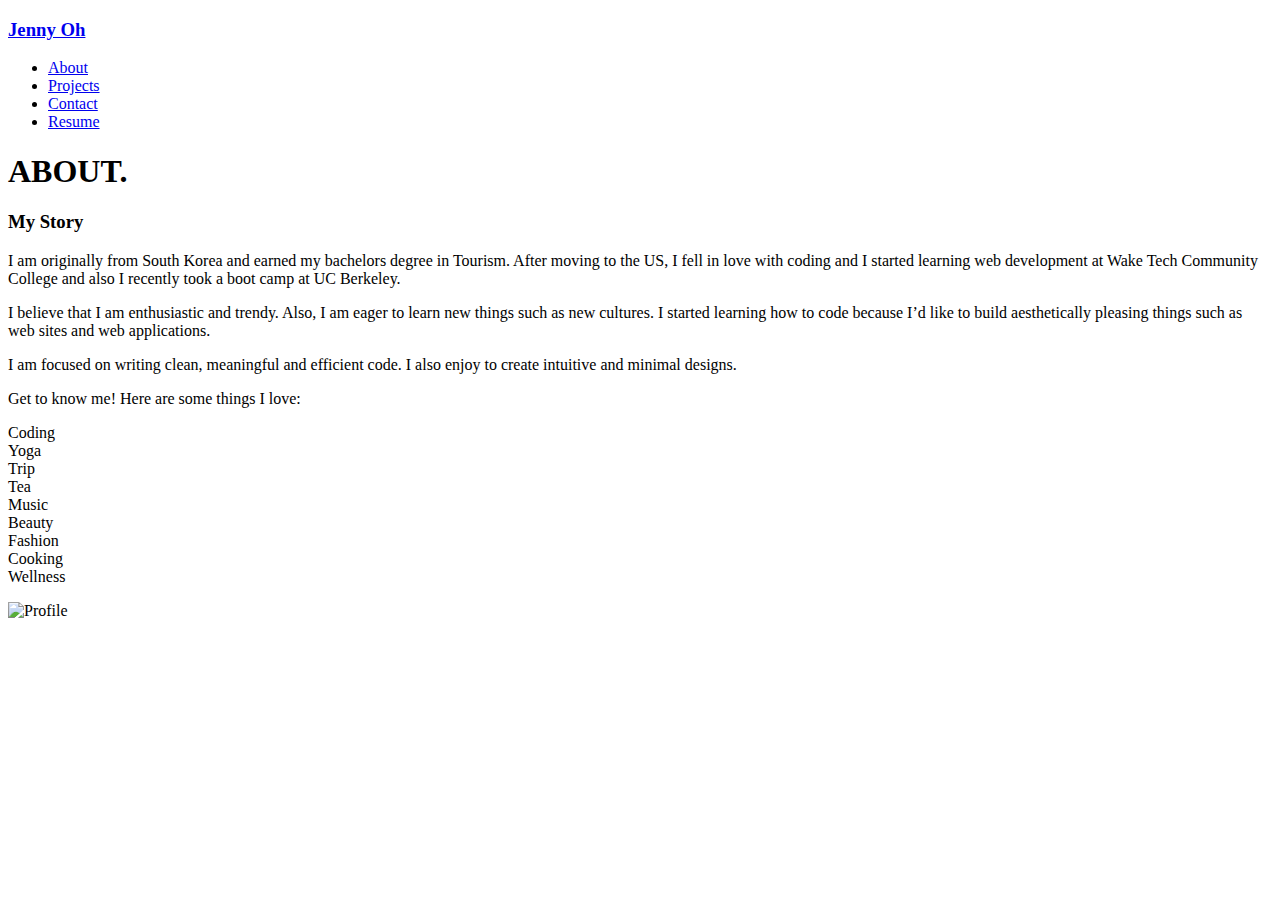
==== about.html @ 364c2974 "Add projects file and modified css" ====
<!DOCTYPE html>
<html lang="en">
  <head>
    <meta charset="UTF-8" />
    <meta name="viewport" content="width=device-width, initial-scale=1.0" />
    <meta http-equiv="X-UA-Compatible" content="ie=edge" />
    <!-- css link  -->
    <link rel="stylesheet" href="../src/css/style.css" />
    <!-- icons link  -->
    <script src="https://unpkg.com/ionicons@5.0.0/dist/ionicons.js"></script>
    <title>Jenny's World</title>
  </head>
  <body>
    <header>
      <nav class="nav" id="nav">
        <h3 class="logo"><a href="./index.html">Jenny Oh</a></h3>
        <ul>
          <li><a href="about.html">About</a></li>
          <li><a href="projects.html">Projects</a></li>
          <li><a href="contact.html">Contact</a></li>
          <li><a href="resume.html">Resume</a></li>
        </ul>
      </nav>
      <!-- <img src="" alt="navigation" />Menu -->
    </header>
    <main>
      <div class="about-banner">
        <div class="about">
          <h1>ABOUT.</h1>
        </div>
      </div>

      <div class="story">
        <div class="story-description">
          <h3>My Story</h3>
          <p>
            I am originally from South Korea and earned my bachelors degree in
            Tourism. After moving to the US, I fell in love with coding and I
            started learning web development at Wake Tech Community College and
            also I recently took a boot camp at UC Berkeley.
          </p>
          <p>
            I believe that I am enthusiastic and trendy. Also, I am eager to
            learn new things such as new cultures. I started learning how to
            code because I’d like to build aesthetically pleasing things such as
            web sites and web applications.
          </p>
          <p>
            I am focused on writing clean, meaningful and efficient code. I also
            enjoy to create intuitive and minimal designs.
          </p>

          <p>
            Get to know me! Here are some things I love:
          </p>

          <p>
            <li>Coding</li>
            <li>Yoga</li>
            <li>Trip</li>
            <li>Tea</li>
            <li>Music</li>
            <li>Beauty</li>
            <li>Fashion</li>
            <li>Cooking</li>
            <li>Wellness</li>
          </p>
        </div>

        <div class="profile">
          <img src="./assets/Jenny 1.svg" alt="Profile" />
        </div>
        <div class="icons">
          <a href="https://www.linkedin.com/in/seulkioh1004/">
            <ion-icon name="logo-linkedin"></ion-icon>
          </a>
          <a href="https://github.com/JennyOh1004">
            <ion-icon name="logo-github"></ion-icon>
          </a>
          <a href="mailto:ohseulki1004@gmail.com">
            <ion-icon name="mail"></ion-icon>
          </a>
        </div>
      </div>
    </main>
  </body>
</html>
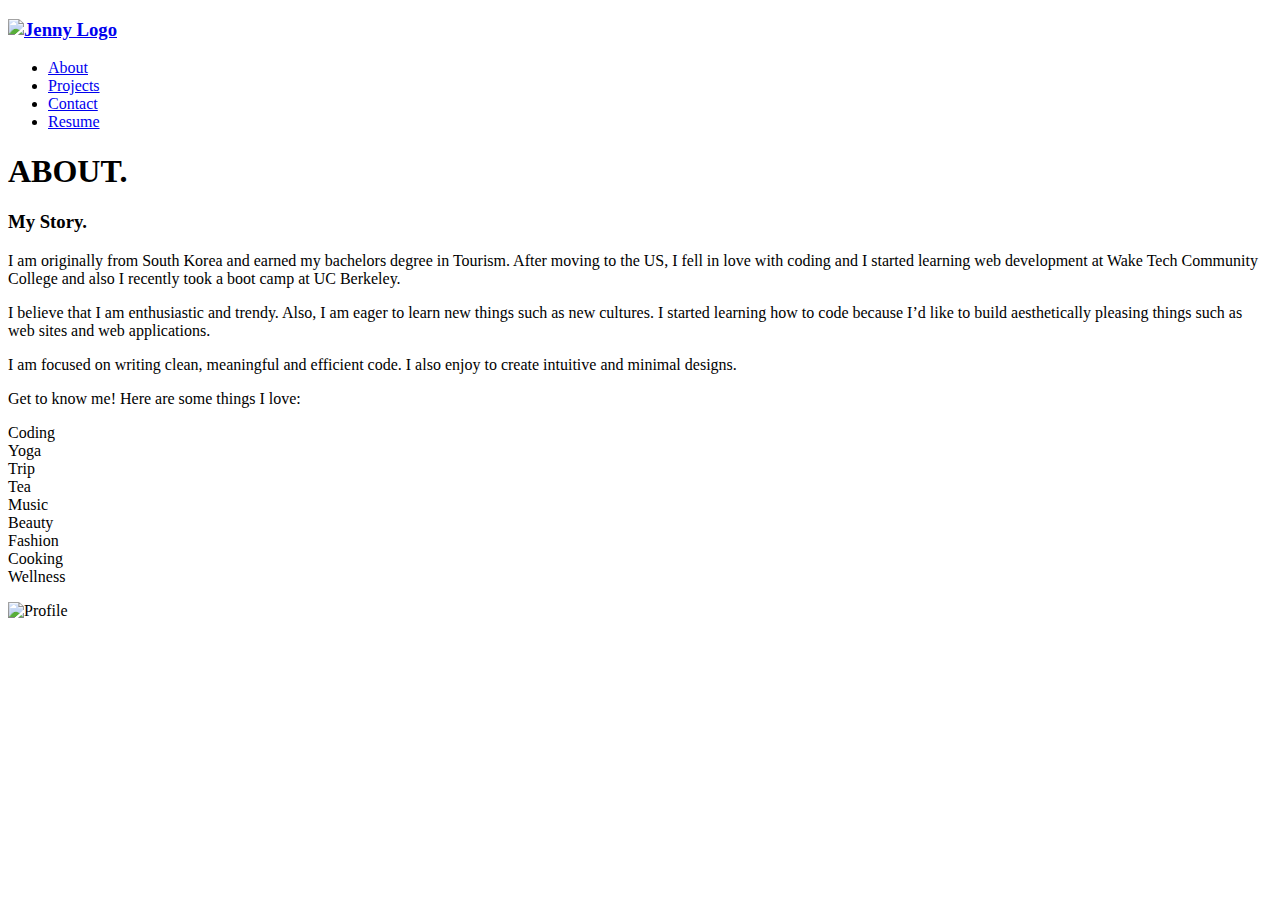
==== commit b54dc021: "Update html files and css file" ====
--- a/about.html
+++ b/about.html
@@ -4,16 +4,39 @@
     <meta charset="UTF-8" />
     <meta name="viewport" content="width=device-width, initial-scale=1.0" />
     <meta http-equiv="X-UA-Compatible" content="ie=edge" />
-    <!-- css link  -->
-    <link rel="stylesheet" href="../src/css/style.css" />
+    <!-- meta tag -->
+    <meta charset="UTF-8" />
+    <meta
+      name="description"
+      content="Jenny Oh Web Developer Personal Portfolio"
+    />
+    <meta
+      name="keywords"
+      content="HTML,CSS,Javascript Developer,UI Developer, Web Developer"
+    />
+    <meta name="author" content="Jenny Oh" />
+    <meta name="viewport" content="width=device-width, initial-scale=1.0" />
+    <meta http-equiv="X-UA-Compatible" content="ie=edge" />
+    <!-- favicon icon link -->
+    <link rel="icon" type="image/x-icon" href="assets/favicon.ico" />
+
     <!-- icons link  -->
     <script src="https://unpkg.com/ionicons@5.0.0/dist/ionicons.js"></script>
+    <!-- stylesheet CSS file link  -->
+    <link rel="stylesheet" href="../src/css/style.css" />
     <title>Jenny's World</title>
   </head>
   <body>
     <header>
       <nav class="nav" id="nav">
-        <h3 class="logo"><a href="./index.html">Jenny Oh</a></h3>
+        <h3 class="logo">
+          <a href="./index.html"
+            ><img
+              class="logo-img"
+              src="../src/assets/jenny-logo.png"
+              alt="Jenny Logo"
+          /></a>
+        </h3>
         <ul>
           <li><a href="about.html">About</a></li>
           <li><a href="projects.html">Projects</a></li>
@@ -25,6 +48,9 @@
     </header>
     <main>
       <div class="about-banner">
+        <div class="bg"></div>
+        <div class="bg bg2"></div>
+        <div class="bg bg3"></div>
         <div class="about">
           <h1>ABOUT.</h1>
         </div>
@@ -32,7 +58,7 @@
 
       <div class="story">
         <div class="story-description">
-          <h3>My Story</h3>
+          <h3>My Story.</h3>
           <p>
             I am originally from South Korea and earned my bachelors degree in
             Tourism. After moving to the US, I fell in love with coding and I
@@ -69,17 +95,17 @@
 
         <div class="profile">
           <img src="./assets/Jenny 1.svg" alt="Profile" />
-        </div>
-        <div class="icons">
-          <a href="https://www.linkedin.com/in/seulkioh1004/">
-            <ion-icon name="logo-linkedin"></ion-icon>
-          </a>
-          <a href="https://github.com/JennyOh1004">
-            <ion-icon name="logo-github"></ion-icon>
-          </a>
-          <a href="mailto:ohseulki1004@gmail.com">
-            <ion-icon name="mail"></ion-icon>
-          </a>
+          <div class="icons">
+            <a href="https://www.linkedin.com/in/seulkioh1004/">
+              <ion-icon name="logo-linkedin"></ion-icon>
+            </a>
+            <a href="https://github.com/JennyOh1004">
+              <ion-icon name="logo-github"></ion-icon>
+            </a>
+            <a href="mailto:ohseulki1004@gmail.com">
+              <ion-icon name="mail"></ion-icon>
+            </a>
+          </div>
         </div>
       </div>
     </main>
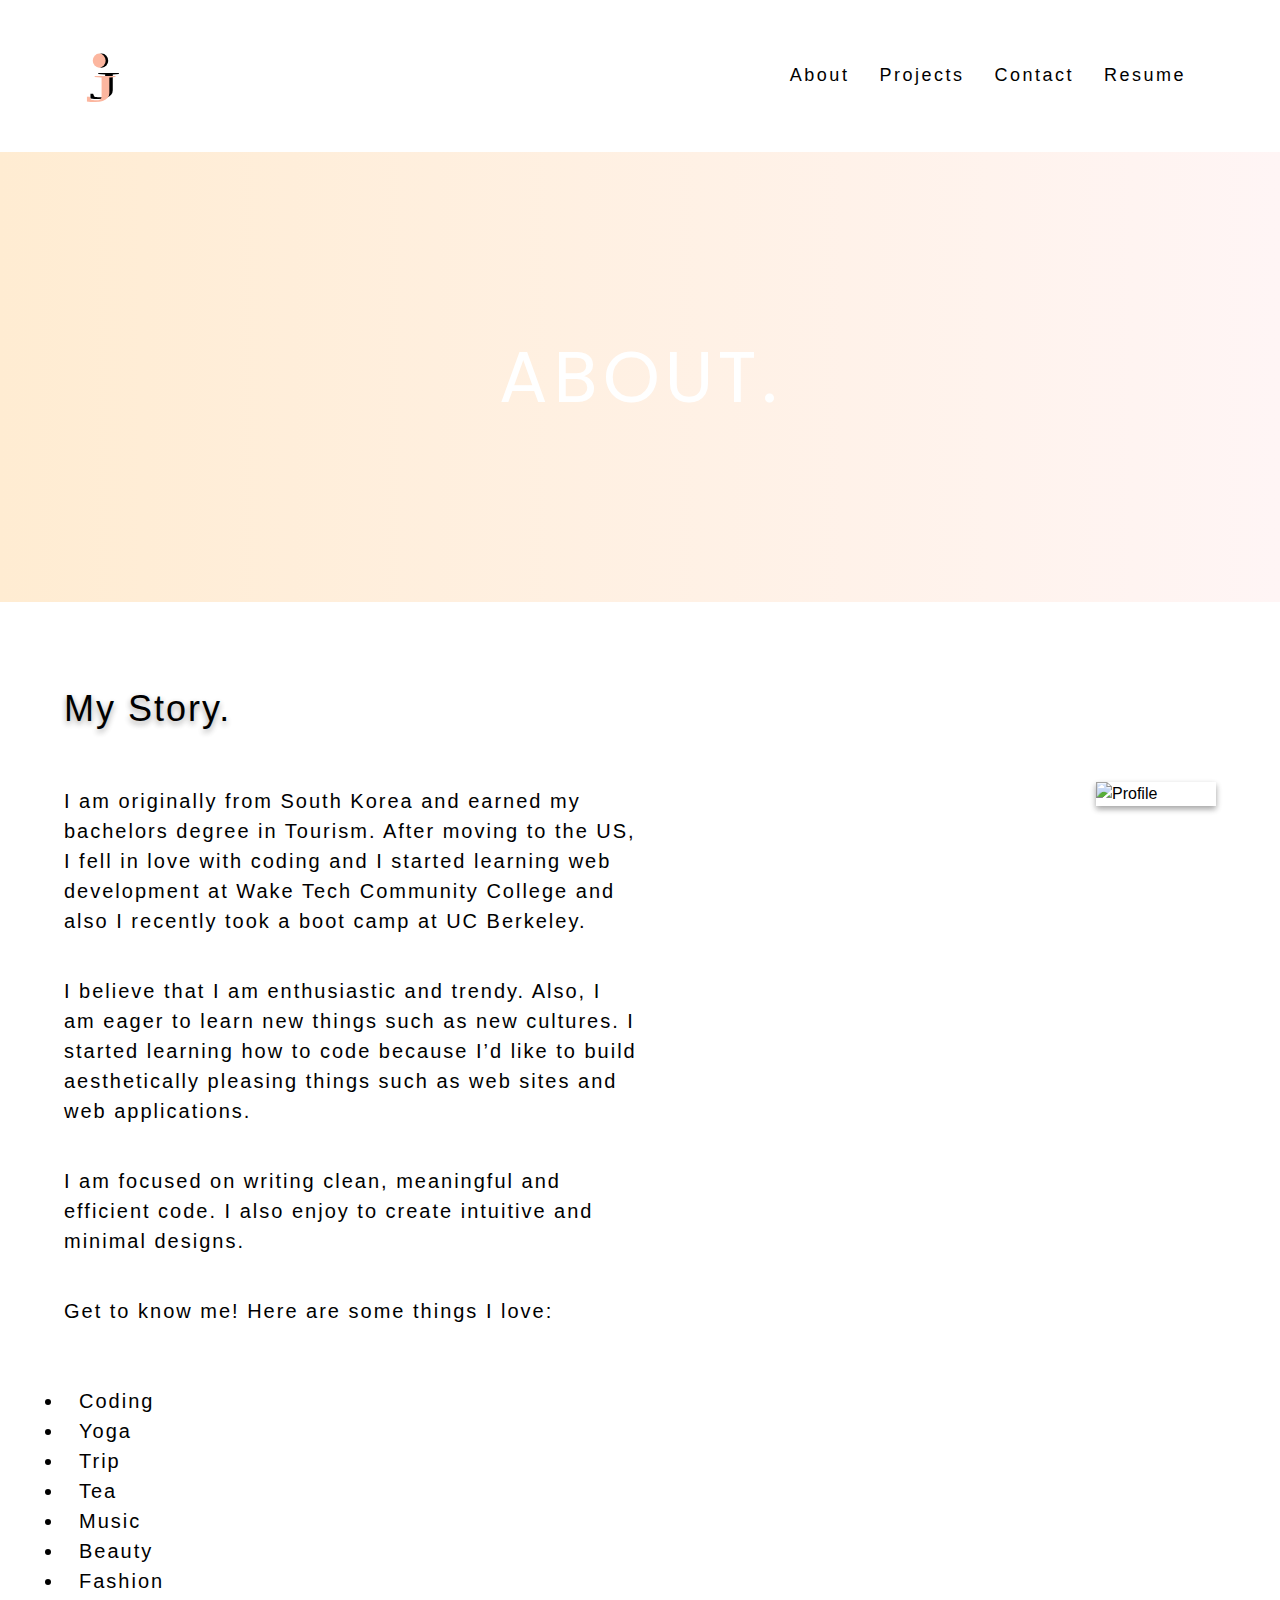
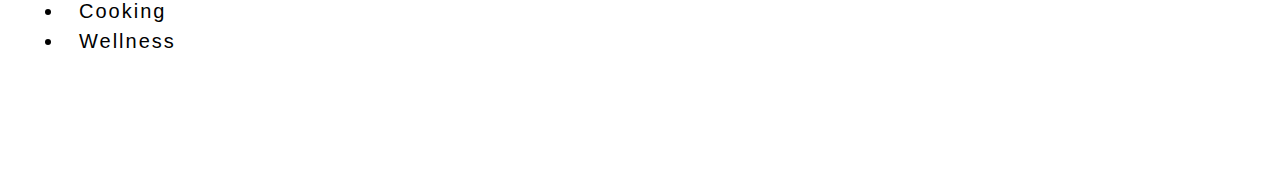
==== commit a82ab2aa: "Updated contact, projects, resume html file and css file" ====
--- a/about.html
+++ b/about.html
@@ -23,18 +23,15 @@
     <!-- icons link  -->
     <script src="https://unpkg.com/ionicons@5.0.0/dist/ionicons.js"></script>
     <!-- stylesheet CSS file link  -->
-    <link rel="stylesheet" href="../src/css/style.css" />
+    <link rel="stylesheet" href="css/style.css" />
     <title>Jenny's World</title>
   </head>
   <body>
     <header>
       <nav class="nav" id="nav">
         <h3 class="logo">
-          <a href="./index.html"
-            ><img
-              class="logo-img"
-              src="../src/assets/jenny-logo.png"
-              alt="Jenny Logo"
+          <a href="index.html"
+            ><img class="logo-img" src="assets/Logo1.svg" alt="Jenny Logo"
           /></a>
         </h3>
         <ul>
@@ -48,9 +45,6 @@
     </header>
     <main>
       <div class="about-banner">
-        <div class="bg"></div>
-        <div class="bg bg2"></div>
-        <div class="bg bg3"></div>
         <div class="about">
           <h1>ABOUT.</h1>
         </div>
@@ -94,7 +88,7 @@
         </div>
 
         <div class="profile">
-          <img src="./assets/Jenny 1.svg" alt="Profile" />
+          <img src="assets/Jenny 1.svg" alt="Profile" />
           <div class="icons">
             <a href="https://www.linkedin.com/in/seulkioh1004/">
               <ion-icon name="logo-linkedin"></ion-icon>
--- a/css/style.css
+++ b/css/style.css
@@ -0,0 +1,924 @@
+@import url("https://fonts.googleapis.com/css2?family=Poppins&display=swap");
+
+*,
+*::before,
+*::after {
+  margin: 0;
+  padding: 0;
+  box-sizing: border-box;
+}
+
+html,
+body,
+div,
+span,
+applet,
+object,
+iframe,
+h1,
+h2,
+h3,
+h4,
+h5,
+h6,
+p,
+blockquote,
+pre,
+a,
+abbr,
+acronym,
+address,
+big,
+cite,
+code,
+del,
+dfn,
+em,
+img,
+ins,
+kbd,
+q,
+s,
+samp,
+small,
+strike,
+strong,
+sub,
+sup,
+tt,
+var,
+b,
+u,
+i,
+center,
+dl,
+dt,
+dd,
+ol,
+ul,
+li,
+fieldset,
+form,
+label,
+legend,
+table,
+caption,
+tbody,
+tfoot,
+thead,
+tr,
+th,
+td,
+article,
+aside,
+canvas,
+details,
+embed,
+figure,
+figcaption,
+footer,
+header,
+hgroup,
+menu,
+nav,
+output,
+ruby,
+section,
+summary,
+time,
+mark,
+audio,
+video {
+  margin: 0;
+  padding: 0;
+  border: 0;
+  font-size: 100%;
+  font: inherit;
+  vertical-align: baseline;
+}
+/* HTML5 display-role reset for older browsers */
+article,
+aside,
+details,
+figcaption,
+figure,
+footer,
+header,
+hgroup,
+menu,
+nav,
+section {
+  display: block;
+}
+body {
+  line-height: 1.5;
+}
+ol,
+ul {
+  list-style: none;
+}
+blockquote,
+q {
+  quotes: none;
+}
+blockquote:before,
+blockquote:after,
+q:before,
+q:after {
+  content: "";
+  content: none;
+}
+table {
+  border-collapse: collapse;
+  border-spacing: 0;
+}
+
+/* customized style css */
+
+/* body {
+  display: flex;
+} */
+
+:root {
+  --body-fonts: "Open Sans", sans-serif;
+  --text-fonts: "Poppins", sans-serif;
+  --logo-fonts: "Cormorant Garamond", serif;
+  --primary-color: #fff;
+  --secondary-color: #000;
+  --third-color: #ece2df;
+  --point-color: #fcb69f;
+  --shadow: 0 3px 6px rgba(0, 0, 0, 0.16), 0 3px 6px rgba(0, 0, 0, 0.23);
+}
+
+body {
+  font-family: "Poppins", sans-serif;
+}
+
+.portofolio {
+  color: #000;
+  /* background: radial-gradient(
+    circle,
+    rgba(250, 232, 239, 1) 0%,
+    rgba(255, 255, 255, 1) 74%
+  ); */
+  background: linear-gradient(
+    circle,
+    rgba(252, 182, 159, 1) 0%,
+    rgba(255, 255, 255, 1) 60%
+  );
+}
+
+.logo-img {
+  width: 70px;
+  margin-top: 20px;
+}
+
+nav {
+  min-height: 10vh;
+  width: 90%;
+  margin: auto;
+  display: flex;
+  justify-content: space-between;
+  align-items: center;
+  padding: 20px 0px;
+  z-index: 2;
+}
+
+nav ul {
+  display: flex;
+  justify-content: row;
+  padding-left: 20px;
+}
+
+nav li {
+  display: flex;
+  padding-right: 30px;
+}
+
+nav a {
+  text-decoration: none;
+  color: #000;
+  cursor: pointer;
+  letter-spacing: 2.5px;
+  font-family: var(--body-fonts);
+  font-size: 18px;
+}
+
+nav a:hover:after {
+  position: absolute;
+  content: "";
+  width: 50px;
+  height: 1px;
+  border-bottom: 3px solid var(--point-color);
+  margin: 5px 0px;
+  text-align: center;
+  display: block;
+  transition: linear all 0.3s;
+}
+
+/* .nav a:hover {
+  text-decoration: none;
+  color: var(--point-color);
+  cursor: pointer;
+  transition: linear all 0.3s;
+} */
+
+a {
+  text-decoration: none;
+  z-index: 5;
+}
+
+.page {
+  min-height: 90vh;
+  display: grid;
+  grid-template-columns: 5% 1fr 1fr 1fr 5%;
+}
+
+.hero {
+  overflow: hidden;
+  height: 600px;
+  align-self: center;
+  justify-content: center;
+  display: flex;
+  padding-top: 40px;
+}
+
+.hero img {
+  height: 400px;
+  transition: transform 0.3s ease-out;
+  cursor: pointer;
+}
+
+.jenny-right {
+  transform: translate(0%, 10%);
+}
+
+.jenny-left {
+  transform: translate(0%, -10%);
+}
+
+.hero:hover .jenny-right {
+  transform: translate(0%, 0%);
+}
+
+.hero:hover .jenny-left {
+  transform: translate(0%, 0%);
+}
+
+/* scroll effect */
+
+.intro_text {
+  opacity: 0;
+  transform: translateY(20px);
+  transition: 0.4s all ease-in-out;
+}
+
+.intro_appear {
+  opacity: 1;
+  transform: translateY(0px);
+}
+
+.details {
+  grid-column: 2/3;
+  align-self: end;
+  z-index: 2;
+  margin-bottom: 20%;
+}
+
+.details h1 {
+  font-size: 56px;
+  font-family: "Poppins", sans-serif;
+  letter-spacing: 2px;
+  color: #000;
+}
+
+.details h2 {
+  font-size: 36px;
+  padding: 20px 0px;
+  color: #000;
+}
+
+.details p {
+  font-size: 24px;
+  padding: 20px 0px 50px 0px;
+  letter-spacing: 2px;
+  color: #000;
+}
+
+.pages {
+  z-index: 2;
+  right: 5%;
+  top: 65%;
+  transition: translateY(-50%);
+  position: fixed;
+}
+
+.pages > div {
+  display: flex;
+  align-items: center;
+  justify-content: space-between;
+}
+
+.pages h3 {
+  font-size: 20px;
+  padding: 30px;
+}
+
+.pages svg {
+  cursor: pointer;
+  opacity: 0.5;
+  transform: scale(2);
+}
+
+.pages svg:hover {
+  animation: dot 0.5s ease-in-out infinite alternate;
+}
+
+.pages svg.active {
+  opacity: 1;
+}
+
+@keyframes dot {
+  0% {
+    transform: scale(2);
+  }
+  100% {
+    transform: scale(4);
+  }
+}
+
+.about-banner {
+  height: 50vh;
+  width: 100%;
+  position: relative;
+  background-image: linear-gradient(to right, #ffecd2 0%, #fff5f5 100%);
+}
+
+.project-banner {
+  height: 50vh;
+  width: 100%;
+  position: relative;
+  background-image: linear-gradient(135deg, #fdfcfb 0%, #e2d1c3 100%);
+}
+
+.contact-banner {
+  height: 50vh;
+  width: 100%;
+  position: relative;
+  background-image: linear-gradient(to right, #ffecd2 0%, #fff5f5 100%);
+}
+
+.resume-banner {
+  height: 50vh;
+  width: 100%;
+  position: relative;
+  background-image: linear-gradient(135deg, #fdfcfb 0%, #e2d1c3 100%);
+}
+
+/* .banner img {
+  width: 100%;
+  height: 100%;
+  object-fit: cover;
+  object-position: top;
+} */
+
+.about,
+.project h1 {
+  position: absolute;
+  top: 55%;
+  left: 50%;
+  transform: translate(-50%, -70%);
+  color: #fff;
+  font-size: 72px;
+  /* text-shadow: 2px 2px 2px rgba(0, 0, 0, 0.5); */
+  text-align: center;
+  letter-spacing: 5px;
+  color: #fff;
+}
+
+.story {
+  display: flex;
+  justify-content: space-between;
+  width: 90%;
+  margin: auto;
+  padding: 80px 0px;
+  font-family: var(--body-fonts);
+  color: var(--green-color2);
+}
+
+.story-description {
+  width: 50%;
+}
+
+.story-description h3 {
+  font-size: 36px;
+  padding-bottom: 30px;
+  letter-spacing: 2px;
+  text-shadow: var(--shadow);
+}
+
+.story-description p {
+  padding: 20px 0px;
+  font-size: 20px;
+  letter-spacing: 2px;
+}
+
+.story-description li {
+  font-size: 20px;
+  letter-spacing: 2px;
+  padding-left: 15px;
+}
+
+.profile img {
+  margin-top: 100px;
+  box-shadow: var(--shadow);
+  display: flex;
+}
+
+.icons {
+  display: flex;
+  /* position: absolute; */
+  font-size: 25px;
+  margin: auto;
+  justify-content: center;
+  align-items: center;
+  margin-top: 10px;
+}
+
+.icons a {
+  color: #000;
+  text-decoration: none;
+  padding: 20px;
+}
+
+.icons a:hover {
+  color: var(--point-color);
+  transition: linear all 0.3s;
+}
+
+/* project section  */
+
+.project,
+.work {
+  display: flex;
+  justify-content: space-between;
+  width: 90%;
+  margin: auto;
+  padding: 80px 0px;
+}
+
+.project-description {
+  width: 45%;
+}
+
+.project-description h3 {
+  font-size: 36px;
+  padding-bottom: 30px;
+  letter-spacing: 2px;
+  text-shadow: var(--shadow);
+}
+.project-description h4 {
+  font-size: 30px;
+  padding-bottom: 30px;
+  letter-spacing: 2px;
+  text-shadow: var(--shadow);
+}
+
+.project-description p {
+  padding: 20px 0px;
+  font-size: 20px;
+  letter-spacing: 2px;
+}
+
+.project-image img {
+  margin-top: 10%;
+  width: 200%;
+}
+
+.project-image img:hover {
+  transition: linear 0.3s all;
+  opacity: 0.6;
+  cursor: pointer;
+}
+
+.project-details {
+  grid-column: 2/3;
+  align-self: center;
+  z-index: 2;
+}
+
+/* project left */
+.project-details-left {
+  grid-column: 2/3;
+  align-self: center;
+  z-index: 2;
+  justify-items: end;
+  background: red;
+}
+
+.project-details h2 {
+  font-size: 32px;
+  letter-spacing: 3px;
+  margin-bottom: 12px;
+  color: var(--green-color);
+}
+
+.project-details p {
+  font-size: 20px;
+  letter-spacing: 1px;
+  color: var(--green-color);
+}
+
+.project-details button {
+  display: flex;
+  align-self: center;
+  background: #fff;
+  color: #000;
+  width: 150px;
+  height: 60px;
+  border: solid 0.1px #000;
+  font-size: 1rem;
+  padding: 20px;
+  margin: auto;
+  margin-top: 30px;
+  letter-spacing: 1.5px;
+  cursor: pointer;
+}
+
+.project-details button:hover {
+  background: var(--point-color);
+  color: #fff;
+  transition: linear all 0.3s;
+  border: solid 0.1px var(--point-color);
+  opacity: 0.8;
+}
+
+/* Metif Korea section */
+
+.metif-container {
+  min-height: 90vh;
+  display: grid;
+  align-self: center;
+  text-align: center;
+}
+
+.metifkorea-project {
+  display: flex;
+  margin: auto;
+  height: 70vh;
+}
+
+.metifkorea-project h2 {
+  font-size: 72px;
+  margin-top: 50%;
+  letter-spacing: 2.5px;
+  text-transform: uppercase;
+}
+
+.metifkorea-project p {
+  color: #000;
+  margin: auto;
+  font-size: 30px;
+  font-family: var(--body-fonts);
+  letter-spacing: 2px;
+  padding: 50px;
+  text-align: center;
+  line-height: 60px;
+}
+
+.metifkorea-project-text p {
+  font-size: 24px;
+  padding: 150px;
+  margin-bottom: 200px;
+  line-height: 40px;
+  font-family: var(--body-fonts);
+  letter-spacing: 2px;
+}
+
+.metifkorea-project2 img {
+  margin: auto;
+  width: 30%;
+}
+
+.metif-mockup {
+  width: 100%;
+}
+
+/* contact section  */
+
+.contact h1 {
+  position: absolute;
+  top: 55%;
+  left: 50%;
+  transform: translate(-50%, -70%);
+  color: #fff;
+  font-size: 72px;
+  text-shadow: 2px 2px 2px rgba(0, 0, 0, 0.5);
+  text-align: center;
+  letter-spacing: 3px;
+}
+
+.contact {
+  display: flex;
+  justify-content: space-between;
+  width: 90%;
+  margin: auto;
+  padding: 80px 0px;
+}
+
+.contact-description {
+  width: 50%;
+}
+
+.contact-description h3 {
+  font-size: 36px;
+  padding-bottom: 30px;
+  letter-spacing: 2px;
+  text-shadow: var(--shadow);
+}
+.contact-description h4 {
+  font-size: 30px;
+  padding-bottom: 30px;
+  letter-spacing: 2px;
+  text-shadow: var(--shadow);
+}
+
+.contact-description p {
+  padding: 20px 0px;
+  font-size: 20px;
+  letter-spacing: 2px;
+}
+
+/* form section  */
+
+form {
+  width: 40%;
+  height: 50%;
+  /* margin-top: 20%; */
+  padding: 40px;
+  color: #000;
+  font-family: var(--body-fonts);
+  font-size: 1rem;
+  flex-direction: column;
+  margin: auto;
+}
+
+input {
+  padding: 10px;
+  margin-bottom: 25px;
+  width: 100%;
+  background: #f8f9fa;
+  border: solid 1px #dee2e6;
+  border-radius: 3px;
+  font-size: 1rem;
+}
+
+textarea {
+  width: 100%;
+  height: 70px;
+  margin-bottom: 20px;
+  margin-top: 10px;
+  background: #f8f9fa;
+  border: solid 1px #dee2e6;
+  border-radius: 3px;
+  font-size: 1rem;
+}
+
+.submit {
+  width: 30%;
+  height: 8vh;
+  color: #fff;
+  background: #000;
+  outline: none;
+  border-color: #000;
+  letter-spacing: 2.5px;
+  font-size: 1rem;
+  border-radius: 2px;
+  cursor: pointer;
+}
+
+.submit:hover {
+  color: #000;
+  background: #fff;
+  transition: linear all 0.3s;
+  border: solid 0.1px #000;
+  cursor: pointer;
+}
+
+.contact-icons {
+  padding-right: 15%;
+  padding-top: 20px;
+  font-size: 24px;
+}
+
+.contact-icons a {
+  color: #000;
+  text-decoration: none;
+  padding: 20px;
+}
+
+/* resume section  */
+
+.resume-container {
+  display: flex;
+  justify-content: center;
+}
+
+.resume img {
+  position: relative;
+  display: flex;
+  margin: auto;
+  width: 60%;
+  margin-top: 10%;
+  margin-bottom: 10%;
+  box-shadow: 0 3px 6px rgba(0, 0, 0, 0.16), 0 3px 6px rgba(0, 0, 0, 0.23);
+}
+
+.resume a {
+  text-decoration: none;
+  color: #f1f3f5;
+  font-size: 1rem;
+}
+
+.resume a:hover {
+  text-decoration: none;
+  color: #000;
+  transition: linear all 0.3s;
+}
+
+.download {
+  position: absolute;
+  right: 0px;
+  top: 150px;
+  margin-left: auto;
+  width: 150px;
+  background: var(--point-color);
+  outline: none;
+  border: solid 0.1px #fcb69f;
+  letter-spacing: 2.5px;
+  font-size: 1rem;
+  border-radius: 2px;
+  cursor: pointer;
+  padding: 15px;
+  margin-right: 50px;
+  line-height: 20px;
+  box-shadow: 0 3px 6px rgba(0, 0, 0, 0.16), 0 3px 6px rgba(0, 0, 0, 0.23);
+}
+
+.download:hover {
+  color: #000;
+  background: #fff;
+  transition: linear all 0.3s;
+  border: solid 0.1px #000;
+  cursor: pointer;
+}
+
+/* ------------------------------ */
+/* Responsive web design */
+@media (max-width: 1024px) {
+  .page {
+    grid-template-columns: 5% 1fr 5%;
+    grid-template-rows: 2fr 1fr;
+    align-items: center;
+  }
+  .hero {
+    grid-column: 2/3;
+    height: auto;
+  }
+
+  .hero img {
+    height: 500px;
+  }
+
+  .details {
+    grid-row: 2/3;
+    grid-column: 2/3;
+    text-align: center;
+  }
+
+  .details h1 {
+    font-size: 48px;
+  }
+  .details h2 {
+    font-size: 38px;
+  }
+
+  .story {
+    flex-direction: column;
+  }
+  .story-description {
+    width: 100%;
+  }
+
+  .profile {
+    display: flex;
+    justify-content: center;
+    align-items: center;
+    margin: auto;
+    position: relative;
+  }
+
+  .icons {
+    display: flex;
+    position: absolute;
+    font-size: 25px;
+    margin: auto;
+    justify-content: center;
+    align-items: center;
+    margin-top: 300px;
+  }
+
+  .work {
+    flex-direction: column;
+  }
+
+  .metif {
+    grid-template-columns: 5% 1fr 5%;
+    grid-template-rows: 2fr 1fr;
+    align-items: center;
+  }
+
+  .project-details {
+    grid-row: 2/3;
+    grid-column: 2/3;
+    text-align: center;
+  }
+  .project-description {
+    width: 100%;
+  }
+
+  .project-image img {
+    width: 850px;
+    grid-column: 2/3;
+    height: auto;
+  }
+
+  .contact {
+    flex-direction: column;
+  }
+
+  .contact-description {
+    width: 100%;
+  }
+
+  .contact form {
+    margin-top: 20%;
+    width: 100%;
+  }
+}
+
+@media (max-width: 768px) {
+  .page {
+    grid-template-rows: 1fr 1fr;
+    align-items: center;
+    text-align: center;
+  }
+
+  .hero img {
+    height: 300px;
+  }
+
+  .details h1 {
+    font-size: 38px;
+  }
+
+  .details h2 {
+    font-size: 28px;
+  }
+
+  .profile {
+    display: flex;
+    justify-content: center;
+    align-items: center;
+    margin: auto;
+    position: relative;
+  }
+
+  .icons {
+    display: flex;
+    position: absolute;
+    font-size: 25px;
+    margin: auto;
+    justify-content: center;
+    align-items: center;
+    margin-top: 300px;
+  }
+
+  .project-details {
+    grid-template-rows: 1fr 1fr;
+    grid-row: 2/3;
+    grid-column: 2/3;
+    text-align: center;
+    align-items: center;
+    width: 100%;
+  }
+  .project-description {
+    width: 100%;
+  }
+
+  .project-image img {
+    grid-template-rows: 1fr 1fr;
+    width: 550px;
+    height: auto;
+  }
+}
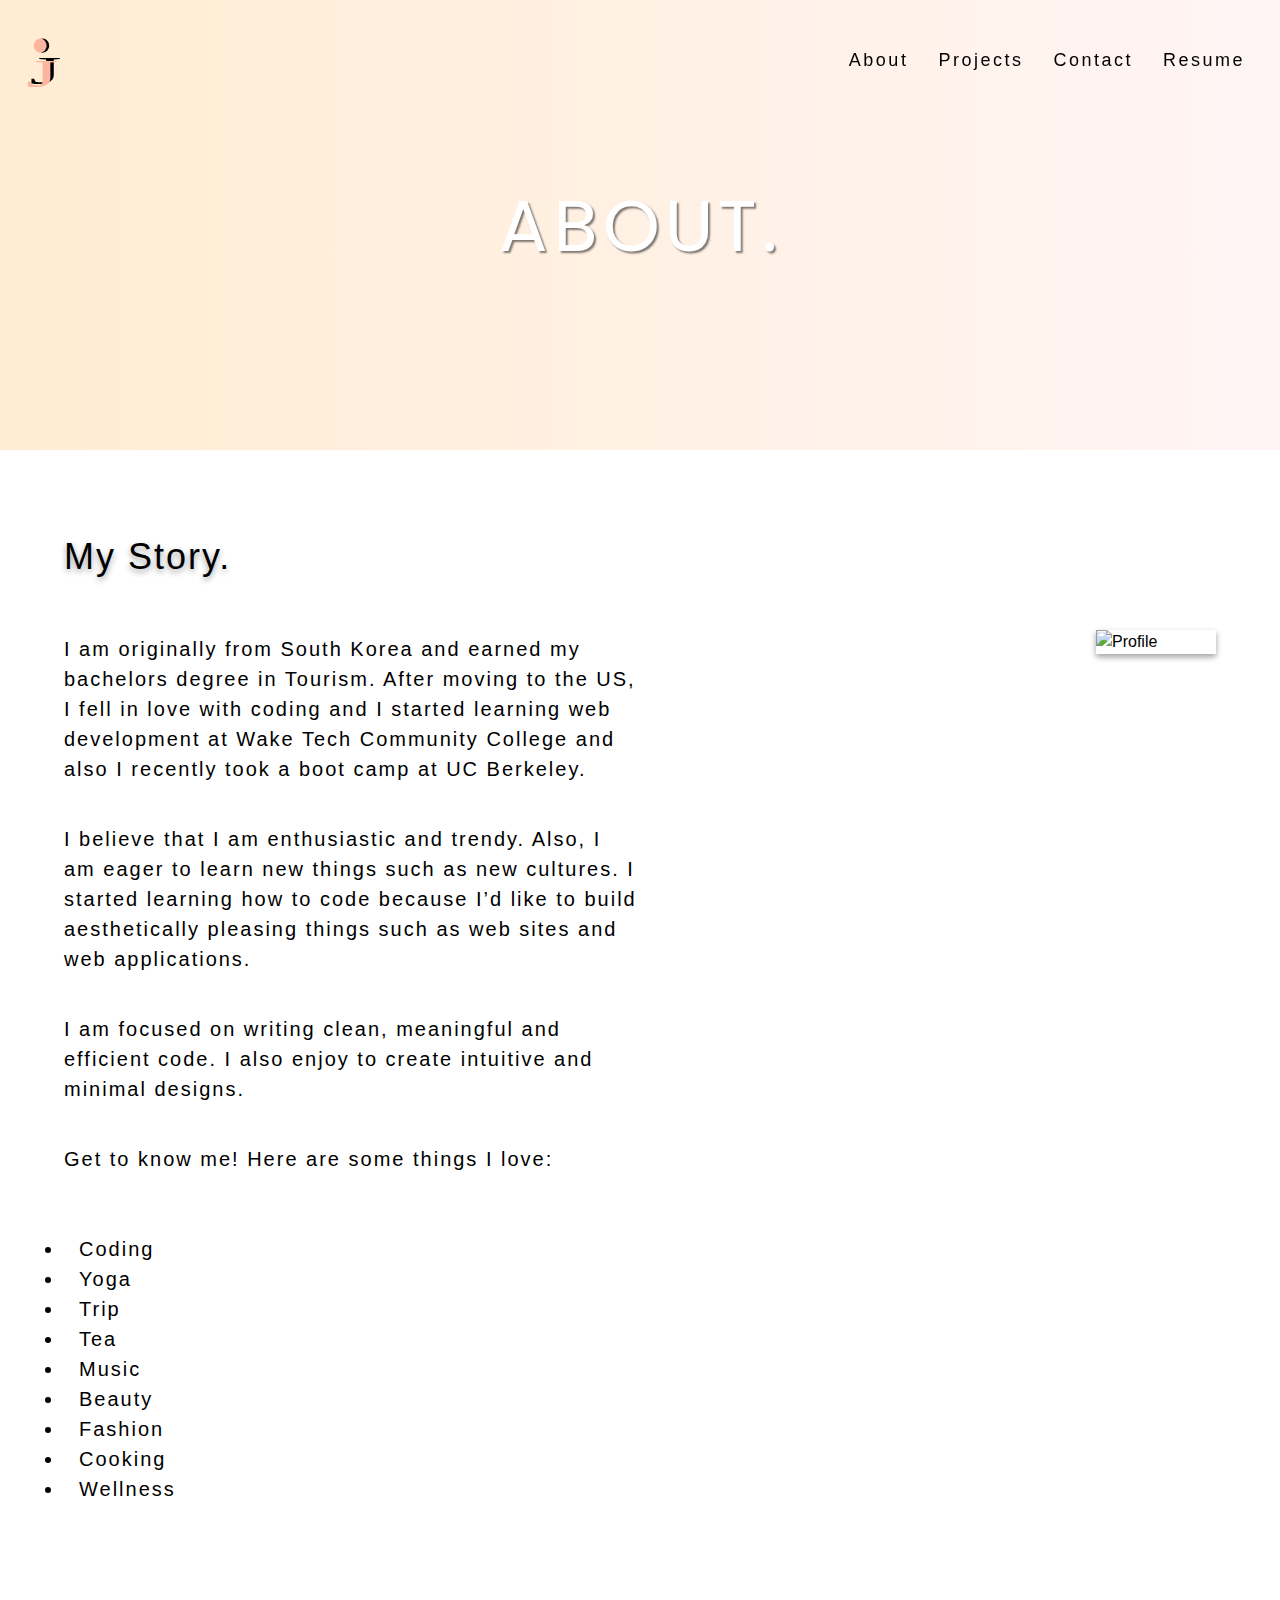
==== commit 65dd8acd: "Add responsive css" ====
--- a/about.html
+++ b/about.html
@@ -24,6 +24,7 @@
     <script src="https://unpkg.com/ionicons@5.0.0/dist/ionicons.js"></script>
     <!-- stylesheet CSS file link  -->
     <link rel="stylesheet" href="css/style.css" />
+    <link rel="stylesheet" href="css/style-second.css" />
     <title>Jenny's World</title>
   </head>
   <body>
@@ -103,5 +104,6 @@
         </div>
       </div>
     </main>
+    <script src="js/index.js"></script>
   </body>
 </html>
--- a/css/style.css
+++ b/css/style.css
@@ -175,19 +175,19 @@
 
 nav {
   min-height: 10vh;
-  width: 90%;
-  margin: auto;
+  width: 100%;
   display: flex;
   justify-content: space-between;
   align-items: center;
-  padding: 20px 0px;
-  z-index: 2;
+  padding: 5px;
+  z-index: 5;
+  position: fixed;
 }
 
 nav ul {
   display: flex;
   justify-content: row;
-  padding-left: 20px;
+  /* padding-left: 20px; */
 }
 
 nav li {
@@ -216,6 +216,17 @@
   transition: linear all 0.3s;
 }
 
+/* nav scrolled effect */
+
+.scrolled {
+  background-color: #fff;
+  transition: 0.3s;
+}
+
+.scrolled a {
+  color: #000;
+}
+
 /* .nav a:hover {
   text-decoration: none;
   color: var(--point-color);
@@ -247,6 +258,7 @@
   height: 400px;
   transition: transform 0.3s ease-out;
   cursor: pointer;
+  margin-top: 100px;
 }
 
 .jenny-right {
@@ -282,7 +294,7 @@
   grid-column: 2/3;
   align-self: end;
   z-index: 2;
-  margin-bottom: 20%;
+  margin-bottom: 5%;
 }
 
 .details h1 {
@@ -390,7 +402,7 @@
   transform: translate(-50%, -70%);
   color: #fff;
   font-size: 72px;
-  /* text-shadow: 2px 2px 2px rgba(0, 0, 0, 0.5); */
+  text-shadow: 2px 2px 2px rgba(0, 0, 0, 0.5);
   text-align: center;
   letter-spacing: 5px;
   color: #fff;
@@ -565,7 +577,7 @@
 .metifkorea-project {
   display: flex;
   margin: auto;
-  height: 70vh;
+  height: 50vh;
 }
 
 .metifkorea-project h2 {
@@ -587,7 +599,7 @@
 }
 
 .metifkorea-project-text p {
-  font-size: 24px;
+  font-size: 26px;
   padding: 150px;
   margin-bottom: 200px;
   line-height: 40px;
@@ -600,7 +612,20 @@
   width: 30%;
 }
 
+.metif-container a {
+  z-index: 0;
+}
+
 .metif-mockup {
+  width: 100%;
+}
+
+.mockup-bg {
+  background: #fcb69f;
+}
+
+.flixter-project img {
+  margin: auto;
   width: 100%;
 }
 
@@ -615,7 +640,7 @@
   font-size: 72px;
   text-shadow: 2px 2px 2px rgba(0, 0, 0, 0.5);
   text-align: center;
-  letter-spacing: 3px;
+  letter-spacing: 5px;
 }
 
 .contact {
@@ -719,18 +744,30 @@
 
 /* resume section  */
 
-.resume-container {
+.resume h1 {
+  position: absolute;
+  top: 55%;
+  left: 50%;
+  transform: translate(-50%, -70%);
+  color: #fff;
+  font-size: 72px;
+  text-shadow: 2px 2px 2px rgba(0, 0, 0, 0.5);
+  text-align: center;
+  letter-spacing: 5px;
+}
+/* .resume-container {
   display: flex;
   justify-content: center;
-}
+} */
 
 .resume img {
   position: relative;
   display: flex;
   margin: auto;
-  width: 60%;
+  width: 80%;
   margin-top: 10%;
   margin-bottom: 10%;
+  padding: 80px;
   box-shadow: 0 3px 6px rgba(0, 0, 0, 0.16), 0 3px 6px rgba(0, 0, 0, 0.23);
 }
 
@@ -749,7 +786,7 @@
 .download {
   position: absolute;
   right: 0px;
-  top: 150px;
+  top: 50%;
   margin-left: auto;
   width: 150px;
   background: var(--point-color);
@@ -772,153 +809,3 @@
   border: solid 0.1px #000;
   cursor: pointer;
 }
-
-/* ------------------------------ */
-/* Responsive web design */
-@media (max-width: 1024px) {
-  .page {
-    grid-template-columns: 5% 1fr 5%;
-    grid-template-rows: 2fr 1fr;
-    align-items: center;
-  }
-  .hero {
-    grid-column: 2/3;
-    height: auto;
-  }
-
-  .hero img {
-    height: 500px;
-  }
-
-  .details {
-    grid-row: 2/3;
-    grid-column: 2/3;
-    text-align: center;
-  }
-
-  .details h1 {
-    font-size: 48px;
-  }
-  .details h2 {
-    font-size: 38px;
-  }
-
-  .story {
-    flex-direction: column;
-  }
-  .story-description {
-    width: 100%;
-  }
-
-  .profile {
-    display: flex;
-    justify-content: center;
-    align-items: center;
-    margin: auto;
-    position: relative;
-  }
-
-  .icons {
-    display: flex;
-    position: absolute;
-    font-size: 25px;
-    margin: auto;
-    justify-content: center;
-    align-items: center;
-    margin-top: 300px;
-  }
-
-  .work {
-    flex-direction: column;
-  }
-
-  .metif {
-    grid-template-columns: 5% 1fr 5%;
-    grid-template-rows: 2fr 1fr;
-    align-items: center;
-  }
-
-  .project-details {
-    grid-row: 2/3;
-    grid-column: 2/3;
-    text-align: center;
-  }
-  .project-description {
-    width: 100%;
-  }
-
-  .project-image img {
-    width: 850px;
-    grid-column: 2/3;
-    height: auto;
-  }
-
-  .contact {
-    flex-direction: column;
-  }
-
-  .contact-description {
-    width: 100%;
-  }
-
-  .contact form {
-    margin-top: 20%;
-    width: 100%;
-  }
-}
-
-@media (max-width: 768px) {
-  .page {
-    grid-template-rows: 1fr 1fr;
-    align-items: center;
-    text-align: center;
-  }
-
-  .hero img {
-    height: 300px;
-  }
-
-  .details h1 {
-    font-size: 38px;
-  }
-
-  .details h2 {
-    font-size: 28px;
-  }
-
-  .profile {
-    display: flex;
-    justify-content: center;
-    align-items: center;
-    margin: auto;
-    position: relative;
-  }
-
-  .icons {
-    display: flex;
-    position: absolute;
-    font-size: 25px;
-    margin: auto;
-    justify-content: center;
-    align-items: center;
-    margin-top: 300px;
-  }
-
-  .project-details {
-    grid-template-rows: 1fr 1fr;
-    grid-row: 2/3;
-    grid-column: 2/3;
-    text-align: center;
-    align-items: center;
-    width: 100%;
-  }
-  .project-description {
-    width: 100%;
-  }
-
-  .project-image img {
-    grid-template-rows: 1fr 1fr;
-    width: 550px;
-    height: auto;
-  }
-}
--- a/css/style-second.css
+++ b/css/style-second.css
@@ -0,0 +1,155 @@
+/* ------------------------------ */
+/* Responsive web design */
+@media (max-width: 1024px) {
+  .page {
+    grid-template-columns: 5% 1fr 5%;
+    grid-template-rows: 2fr 1fr;
+    align-items: center;
+  }
+  .hero {
+    grid-column: 2/3;
+    height: auto;
+  }
+
+  .hero img {
+    height: 500px;
+  }
+
+  .details {
+    grid-row: 2/3;
+    grid-column: 2/3;
+    text-align: center;
+  }
+
+  .details h1 {
+    font-size: 48px;
+  }
+  .details h2 {
+    font-size: 38px;
+  }
+
+  .story {
+    flex-direction: column;
+  }
+  .story-description {
+    width: 100%;
+  }
+
+  .profile {
+    display: flex;
+    justify-content: center;
+    align-items: center;
+    margin: auto;
+    position: relative;
+  }
+
+  .icons {
+    display: flex;
+    position: absolute;
+    font-size: 25px;
+    margin: auto;
+    justify-content: center;
+    align-items: center;
+    margin-top: 300px;
+  }
+
+  .work {
+    flex-direction: column;
+  }
+
+  .metif {
+    grid-template-columns: 5% 1fr 5%;
+    grid-template-rows: 2fr 1fr;
+    align-items: center;
+  }
+
+  .project-details {
+    grid-row: 2/3;
+    grid-column: 2/3;
+    text-align: center;
+  }
+  .project-description {
+    width: 100%;
+  }
+
+  .project-image img {
+    width: 850px;
+    grid-column: 2/3;
+    height: auto;
+  }
+
+  .contact {
+    flex-direction: column;
+  }
+
+  .contact-description {
+    width: 100%;
+  }
+
+  .contact form {
+    margin-top: 20%;
+    width: 100%;
+  }
+}
+
+@media (max-width: 768px) {
+  .page {
+    grid-template-rows: 1fr 1fr;
+    align-items: center;
+    text-align: center;
+  }
+
+  .hero img {
+    height: 300px;
+  }
+
+  .details h1 {
+    font-size: 38px;
+  }
+
+  .details h2 {
+    font-size: 28px;
+  }
+
+  .profile {
+    display: flex;
+    justify-content: center;
+    align-items: center;
+    margin: auto;
+    position: relative;
+  }
+
+  .icons {
+    display: flex;
+    position: absolute;
+    font-size: 25px;
+    margin: auto;
+    justify-content: center;
+    align-items: center;
+    margin-top: 300px;
+  }
+
+  .project-details {
+    grid-template-rows: 1fr 1fr;
+    grid-row: 2/3;
+    grid-column: 2/3;
+    text-align: center;
+    align-items: center;
+    width: 100%;
+  }
+  .project-description {
+    width: 100%;
+  }
+
+  .project-image img {
+    grid-template-rows: 1fr 1fr;
+    width: 550px;
+    height: auto;
+  }
+}
+
+@media only screen and (max-width: 414px) {
+}
+
+@media only screen and (max-width: 375px) {
+}
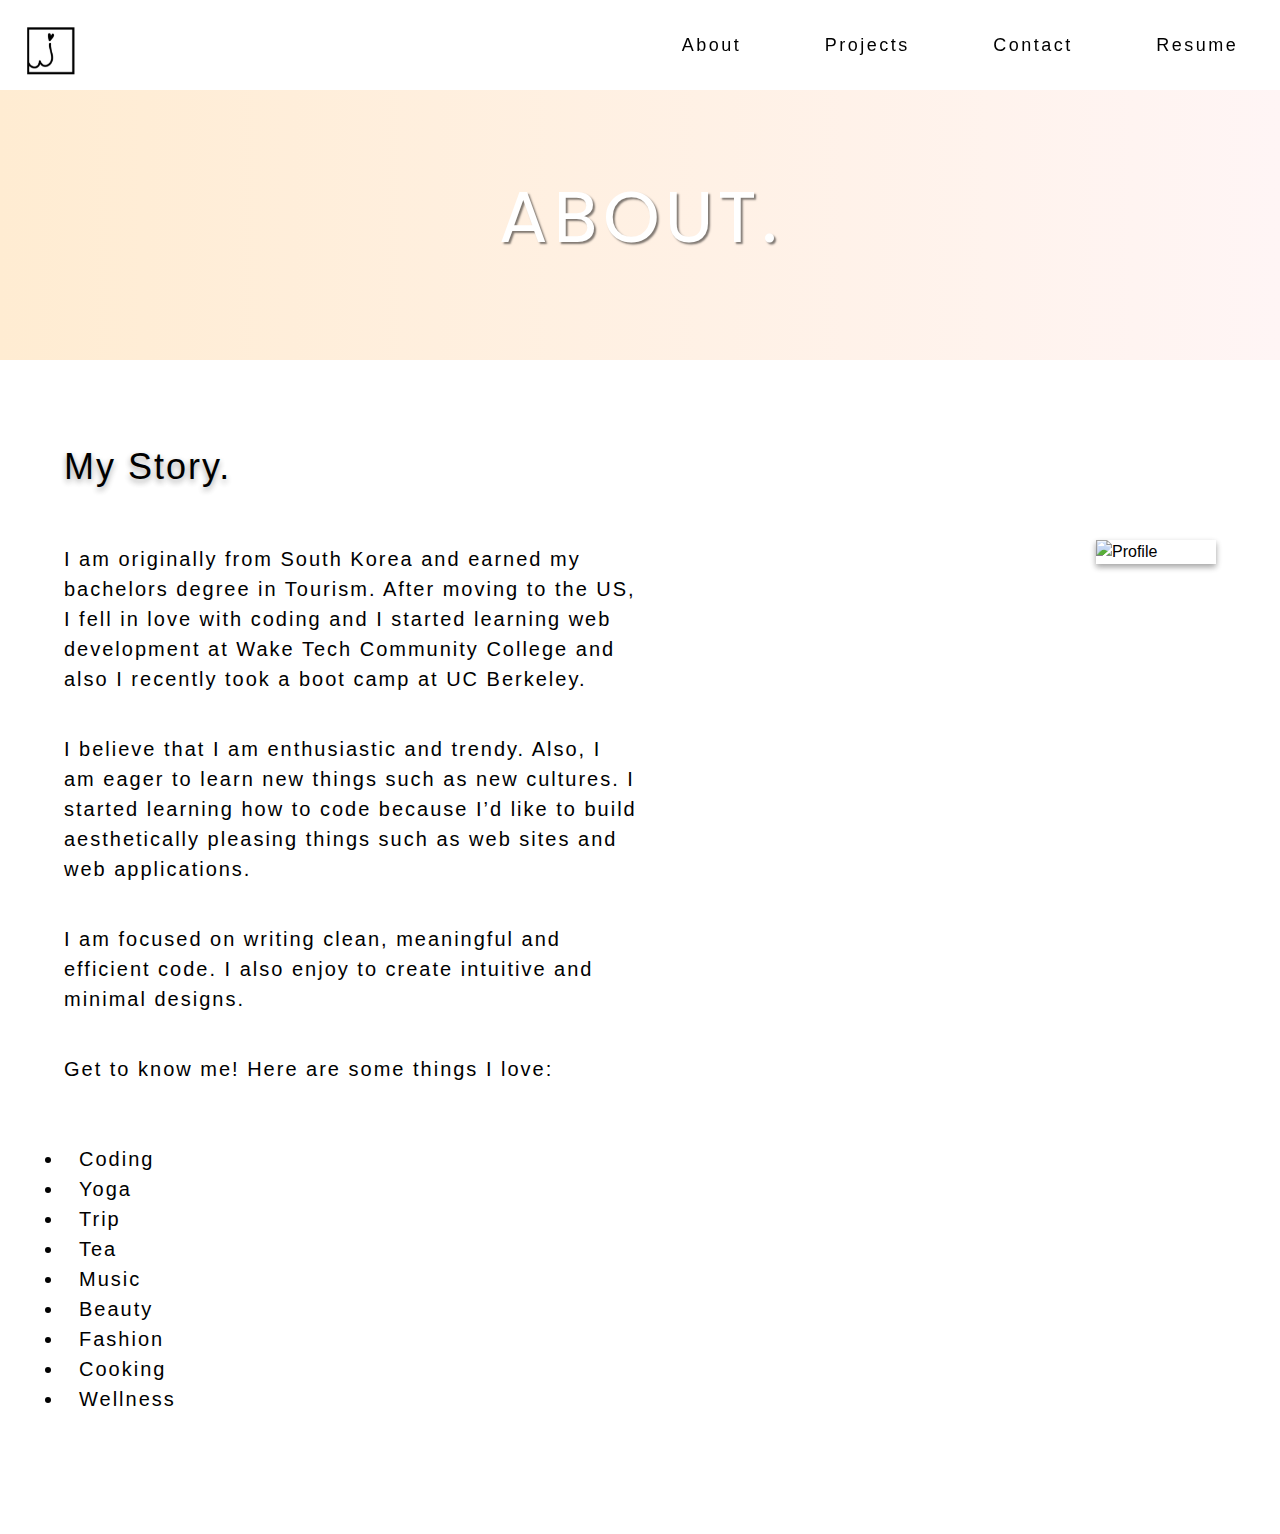
==== commit 1a116c0c: "Modified nav menu for fixed" ====
--- a/about.html
+++ b/about.html
@@ -29,13 +29,18 @@
   </head>
   <body>
     <header>
+      <div class="logo">
+        <a href="index.html"
+          ><img class="logo-img" src="assets/Jenny_logo.png" alt="Jenny Logo"
+        /></a>
+      </div>
       <nav class="nav" id="nav">
-        <h3 class="logo">
-          <a href="index.html"
-            ><img class="logo-img" src="assets/Logo1.svg" alt="Jenny Logo"
-          /></a>
-        </h3>
-        <ul>
+        <div class="hamburger">
+          <div class="line"></div>
+          <div class="line"></div>
+          <div class="line"></div>
+        </div>
+        <ul class="nav-links">
           <li><a href="about.html">About</a></li>
           <li><a href="projects.html">Projects</a></li>
           <li><a href="contact.html">Contact</a></li>
@@ -91,10 +96,10 @@
         <div class="profile">
           <img src="assets/Jenny 1.svg" alt="Profile" />
           <div class="icons">
-            <a href="https://www.linkedin.com/in/seulkioh1004/">
+            <a href="https://www.linkedin.com/in/seulkioh1004/" target="_blank">
               <ion-icon name="logo-linkedin"></ion-icon>
             </a>
-            <a href="https://github.com/JennyOh1004">
+            <a href="https://github.com/JennyOh1004" target="_blank">
               <ion-icon name="logo-github"></ion-icon>
             </a>
             <a href="mailto:ohseulki1004@gmail.com">
--- a/css/style.css
+++ b/css/style.css
@@ -169,33 +169,34 @@
 }
 
 .logo-img {
-  width: 70px;
-  margin-top: 20px;
+  width: 50px;
+  position: absolute;
+  margin: 25px;
+  z-index: 5;
+}
+
+header {
+  height: 10vh;
 }
 
 nav {
-  min-height: 10vh;
-  width: 100%;
-  display: flex;
-  justify-content: space-between;
+  height: 10vh;
+  position: fixed;
+  z-index: 4;
+  width: 100%;
+}
+
+.nav-links {
+  display: flex;
+  list-style: none;
+  width: 50%;
+  height: 100%;
+  justify-content: space-around;
   align-items: center;
-  padding: 5px;
-  z-index: 5;
-  position: fixed;
-}
-
-nav ul {
-  display: flex;
-  justify-content: row;
-  /* padding-left: 20px; */
-}
-
-nav li {
-  display: flex;
-  padding-right: 30px;
-}
-
-nav a {
+  margin-left: auto;
+}
+
+.nav-links li a {
   text-decoration: none;
   color: #000;
   cursor: pointer;
@@ -204,10 +205,10 @@
   font-size: 18px;
 }
 
-nav a:hover:after {
+.nav-links li a:hover:after {
   position: absolute;
   content: "";
-  width: 50px;
+  width: 56px;
   height: 1px;
   border-bottom: 3px solid var(--point-color);
   margin: 5px 0px;
@@ -215,6 +216,7 @@
   display: block;
   transition: linear all 0.3s;
 }
+*/
 
 /* nav scrolled effect */
 
@@ -360,28 +362,28 @@
 }
 
 .about-banner {
-  height: 50vh;
+  height: 30vh;
   width: 100%;
   position: relative;
   background-image: linear-gradient(to right, #ffecd2 0%, #fff5f5 100%);
 }
 
 .project-banner {
-  height: 50vh;
+  height: 30vh;
   width: 100%;
   position: relative;
   background-image: linear-gradient(135deg, #fdfcfb 0%, #e2d1c3 100%);
 }
 
 .contact-banner {
-  height: 50vh;
+  height: 30vh;
   width: 100%;
   position: relative;
   background-image: linear-gradient(to right, #ffecd2 0%, #fff5f5 100%);
 }
 
 .resume-banner {
-  height: 50vh;
+  height: 30vh;
   width: 100%;
   position: relative;
   background-image: linear-gradient(135deg, #fdfcfb 0%, #e2d1c3 100%);
@@ -455,6 +457,7 @@
   justify-content: center;
   align-items: center;
   margin-top: 10px;
+  z-index: 3;
 }
 
 .icons a {
@@ -476,7 +479,7 @@
   justify-content: space-between;
   width: 90%;
   margin: auto;
-  padding: 80px 0px;
+  padding: 50px 0px;
 }
 
 .project-description {
@@ -503,8 +506,11 @@
 }
 
 .project-image img {
-  margin-top: 10%;
-  width: 200%;
+  /* margin-top: 0%; */
+  width: 1050px;
+  grid-column: 2/3;
+  align-self: center;
+  z-index: 2;
 }
 
 .project-image img:hover {
@@ -517,6 +523,7 @@
   grid-column: 2/3;
   align-self: center;
   z-index: 2;
+  width: 100%;
 }
 
 /* project left */
@@ -546,11 +553,11 @@
   align-self: center;
   background: #fff;
   color: #000;
-  width: 150px;
-  height: 60px;
+  width: 165px;
+  height: 70px;
   border: solid 0.1px #000;
   font-size: 1rem;
-  padding: 20px;
+  padding: 25px;
   margin: auto;
   margin-top: 30px;
   letter-spacing: 1.5px;
@@ -567,6 +574,15 @@
 
 /* Metif Korea section */
 
+.metif,
+.flixter,
+.yelp,
+.colorme {
+  min-height: 90vh;
+  display: grid;
+  grid-template-columns: 5% 1fr 1fr 5%;
+}
+
 .metif-container {
   min-height: 90vh;
   display: grid;
@@ -577,12 +593,12 @@
 .metifkorea-project {
   display: flex;
   margin: auto;
-  height: 50vh;
+  height: 20vh;
 }
 
 .metifkorea-project h2 {
   font-size: 72px;
-  margin-top: 50%;
+  margin-top: 30%;
   letter-spacing: 2.5px;
   text-transform: uppercase;
 }
@@ -599,10 +615,11 @@
 }
 
 .metifkorea-project-text p {
-  font-size: 26px;
-  padding: 150px;
+  font-size: 30px;
+  padding: 100px;
+  margin-top: 200px;
   margin-bottom: 200px;
-  line-height: 40px;
+  line-height: 50px;
   font-family: var(--body-fonts);
   letter-spacing: 2px;
 }
@@ -622,6 +639,8 @@
 
 .mockup-bg {
   background: #fcb69f;
+  margin-top: 150px;
+  margin-bottom: 50px;
 }
 
 .flixter-project img {
@@ -724,7 +743,7 @@
 
 .submit:hover {
   color: #000;
-  background: #fff;
+  background: #ffecd2;
   transition: linear all 0.3s;
   border: solid 0.1px #000;
   cursor: pointer;
@@ -740,6 +759,13 @@
   color: #000;
   text-decoration: none;
   padding: 20px;
+}
+
+.contact-icons a:hover {
+  color: var(--point-color);
+  text-decoration: none;
+  padding: 20px;
+  transition: linear all 0.3s;
 }
 
 /* resume section  */
@@ -764,10 +790,10 @@
   position: relative;
   display: flex;
   margin: auto;
-  width: 80%;
+  width: 70%;
   margin-top: 10%;
   margin-bottom: 10%;
-  padding: 80px;
+  padding: 50px;
   box-shadow: 0 3px 6px rgba(0, 0, 0, 0.16), 0 3px 6px rgba(0, 0, 0, 0.23);
 }
 
--- a/css/style-second.css
+++ b/css/style-second.css
@@ -1,6 +1,17 @@
+:root {
+  --body-fonts: "Open Sans", sans-serif;
+  --text-fonts: "Poppins", sans-serif;
+  --logo-fonts: "Cormorant Garamond", serif;
+  --primary-color: #fff;
+  --secondary-color: #000;
+  --third-color: #ece2df;
+  --point-color: #fcb69f;
+  --shadow: 0 3px 6px rgba(0, 0, 0, 0.16), 0 3px 6px rgba(0, 0, 0, 0.23);
+}
+
 /* ------------------------------ */
 /* Responsive web design */
-@media (max-width: 1024px) {
+@media screen and (max-width: 1024px) {
   .page {
     grid-template-columns: 5% 1fr 5%;
     grid-template-rows: 2fr 1fr;
@@ -12,7 +23,8 @@
   }
 
   .hero img {
-    height: 500px;
+    height: 400px;
+    width: 300px;
   }
 
   .details {
@@ -67,6 +79,7 @@
     grid-row: 2/3;
     grid-column: 2/3;
     text-align: center;
+    width: 100%;
   }
   .project-description {
     width: 100%;
@@ -76,6 +89,7 @@
     width: 850px;
     grid-column: 2/3;
     height: auto;
+    align-self: center;
   }
 
   .contact {
@@ -90,9 +104,16 @@
     margin-top: 20%;
     width: 100%;
   }
-}
-
-@media (max-width: 768px) {
+
+  .metif,
+  .flixter,
+  .yelp,
+  .colorme {
+    flex-direction: column;
+  }
+}
+
+@media screen and (max-width: 768px) {
   .page {
     grid-template-rows: 1fr 1fr;
     align-items: center;
@@ -145,6 +166,72 @@
     grid-template-rows: 1fr 1fr;
     width: 550px;
     height: auto;
+    align-self: center;
+  }
+
+  .nav-links {
+    position: fixed;
+    background: var(--point-color);
+    height: 100vh;
+    width: 100%;
+    flex-direction: column;
+    z-index: 6;
+    clip-path: circle(100px at 90% -10%);
+    -webkit-clip-path: circle(100px at 90% -10%);
+    transition: all 1s ease-out;
+  }
+
+  .nav-links.open {
+    clip-path: circle(100px at 90% -10%);
+    -webkit-clip-path: circle(1400px at 90% -10%);
+  }
+
+  .nav-links li {
+    opacity: 0;
+  }
+  .nav-links li a {
+    color: #000;
+    font-size: 25px;
+  }
+
+  .nav-links li:nth-child(1) {
+    transition: all 0.5s ease 0.2s;
+  }
+
+  .nav-links li:nth-child(2) {
+    transition: all 0.5s ease 0.4s;
+  }
+
+  .nav-links li:nth-child(3) {
+    transition: all 0.5s ease 0.6s;
+  }
+
+  .nav-links li:nth-child(4) {
+    transition: all 0.5s ease 0.8s;
+  }
+
+  .nav-links li.fade {
+    opacity: 1;
+  }
+
+  .line {
+    width: 30px;
+    height: 3px;
+    background: #000;
+    margin: 5px;
+  }
+
+  nav {
+    position: relative;
+  }
+
+  .hamburger {
+    position: absolute;
+    cursor: pointer;
+    right: 5%;
+    top: 50%;
+    z-index: 4;
+    transform: translate(-5%, -50%);
   }
 }
 
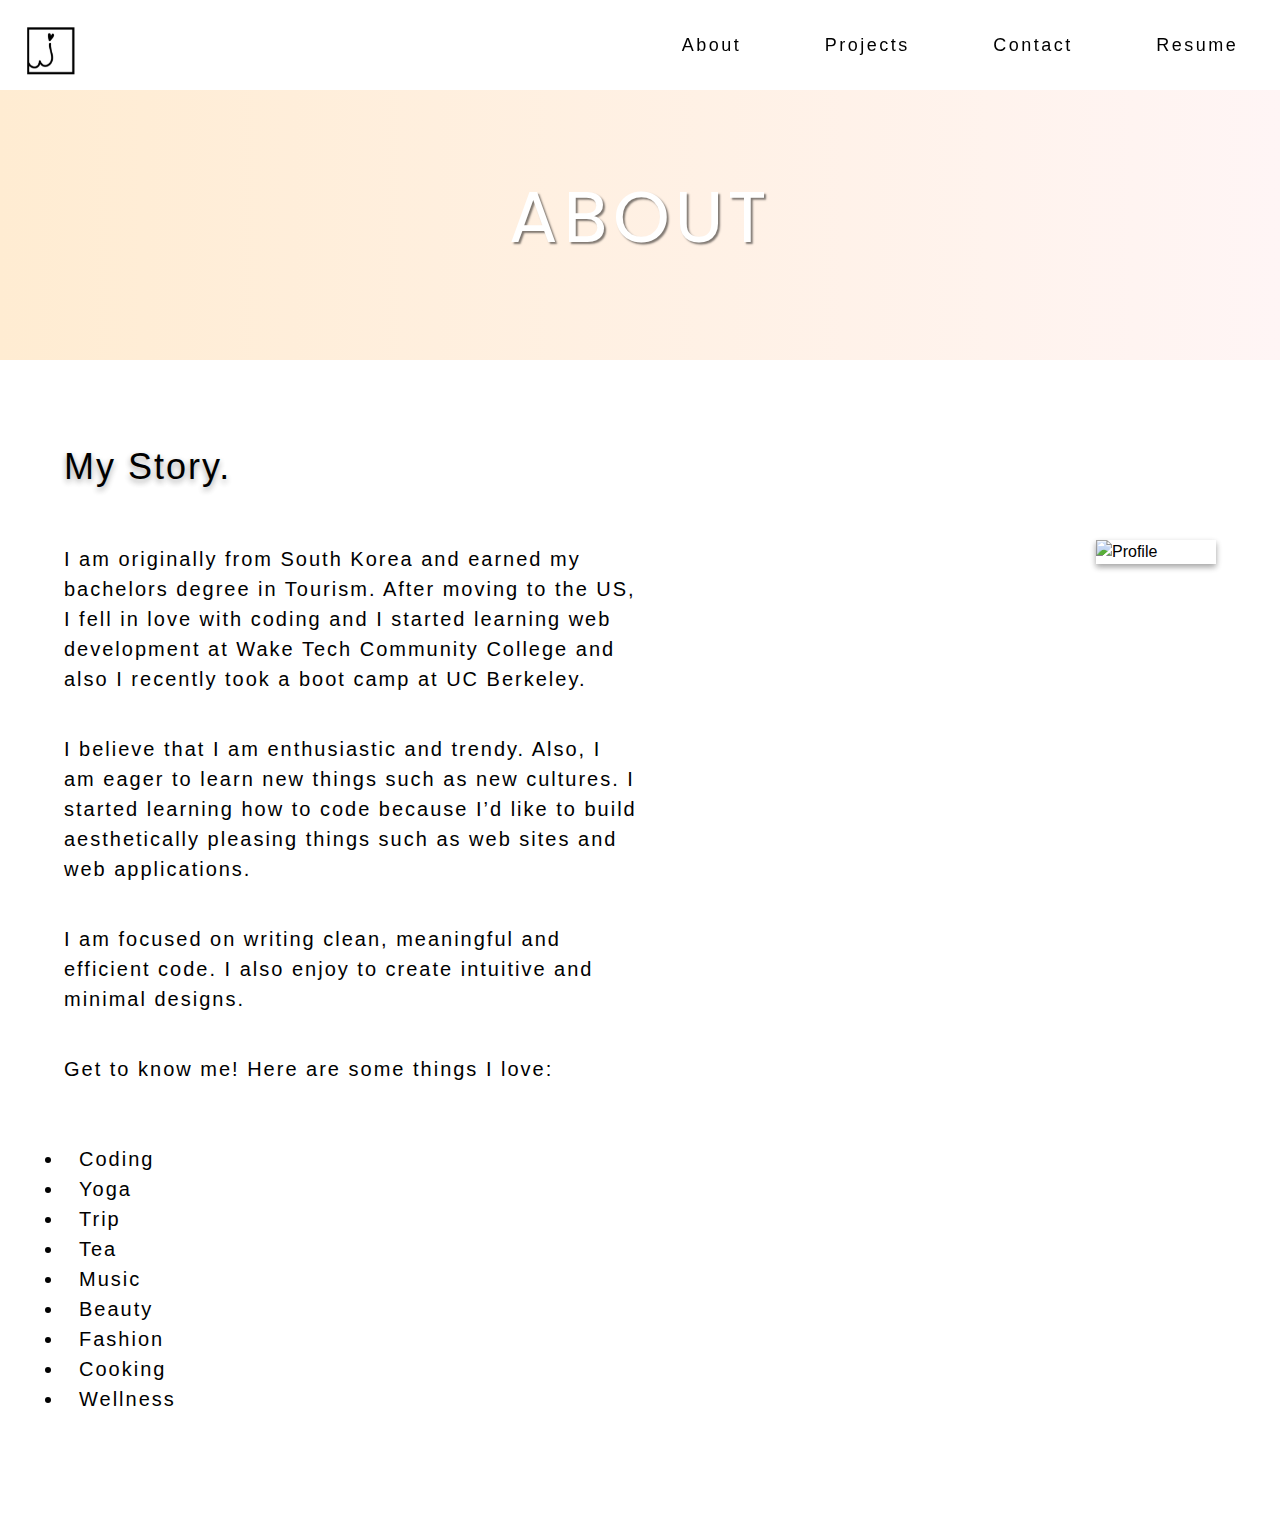
==== commit 22fd1b5c: "Updated mobile responsive web design" ====
--- a/about.html
+++ b/about.html
@@ -52,7 +52,7 @@
     <main>
       <div class="about-banner">
         <div class="about">
-          <h1>ABOUT.</h1>
+          <h1>ABOUT</h1>
         </div>
       </div>
 
--- a/css/style-second.css
+++ b/css/style-second.css
@@ -65,7 +65,8 @@
     margin-top: 300px;
   }
 
-  .work {
+  .work,
+  .project {
     flex-direction: column;
   }
 
@@ -85,7 +86,7 @@
     width: 100%;
   }
 
-  .project-image img {
+  .project-img img {
     width: 850px;
     grid-column: 2/3;
     height: auto;
@@ -164,9 +165,15 @@
 
   .project-image img {
     grid-template-rows: 1fr 1fr;
-    width: 550px;
+    width: 400px;
     height: auto;
     align-self: center;
+    /* grid-row: 2/3;
+    grid-column: 2/3; */
+  }
+
+  .project--image img {
+    margin-top: 10px;
   }
 
   .nav-links {
@@ -175,15 +182,15 @@
     height: 100vh;
     width: 100%;
     flex-direction: column;
-    z-index: 6;
-    clip-path: circle(100px at 90% -10%);
-    -webkit-clip-path: circle(100px at 90% -10%);
+    z-index: 5;
+    clip-path: circle(100px at 90% -20%);
+    -webkit-clip-path: circle(100px at 90% -20%);
     transition: all 1s ease-out;
   }
 
   .nav-links.open {
-    clip-path: circle(100px at 90% -10%);
-    -webkit-clip-path: circle(1400px at 90% -10%);
+    clip-path: circle(100px at 90% -20%);
+    -webkit-clip-path: circle(1400px at 90% -20%);
   }
 
   .nav-links li {
@@ -230,9 +237,63 @@
     cursor: pointer;
     right: 5%;
     top: 50%;
-    z-index: 4;
+    z-index: 7;
     transform: translate(-5%, -50%);
   }
+
+  .flower-img {
+    top: 160px;
+    left: 0;
+    position: absolute;
+    width: 150px;
+  }
+
+  .flower-img2 {
+    top: 5px;
+    right: 0;
+    position: absolute;
+    width: 150px;
+    transform: rotate(180deg);
+  }
+
+  .metifkorea-project h2 {
+    margin-top: 20%;
+    font-size: 40px;
+  }
+  .metifkorea-project-text p {
+    font-size: 18px;
+    margin-top: 40px;
+    margin-bottom: 40px;
+    padding: 15px;
+  }
+
+  .metif-image {
+    margin-top: 0px;
+  }
+
+  .about-banner,
+  .project-banner,
+  .contact-banner,
+  .resume-banner {
+    width: 100%;
+    height: 20vh;
+    margin-top: 10%;
+  }
+
+  .about,
+  .project,
+  .contact h1 {
+    font-size: 55px;
+    margin: 5px;
+  }
+  .resume h1 {
+    font-size: 55px;
+    margin: 5px;
+  }
+
+  .logo-img {
+    margin: 10px;
+  }
 }
 
 @media only screen and (max-width: 414px) {
